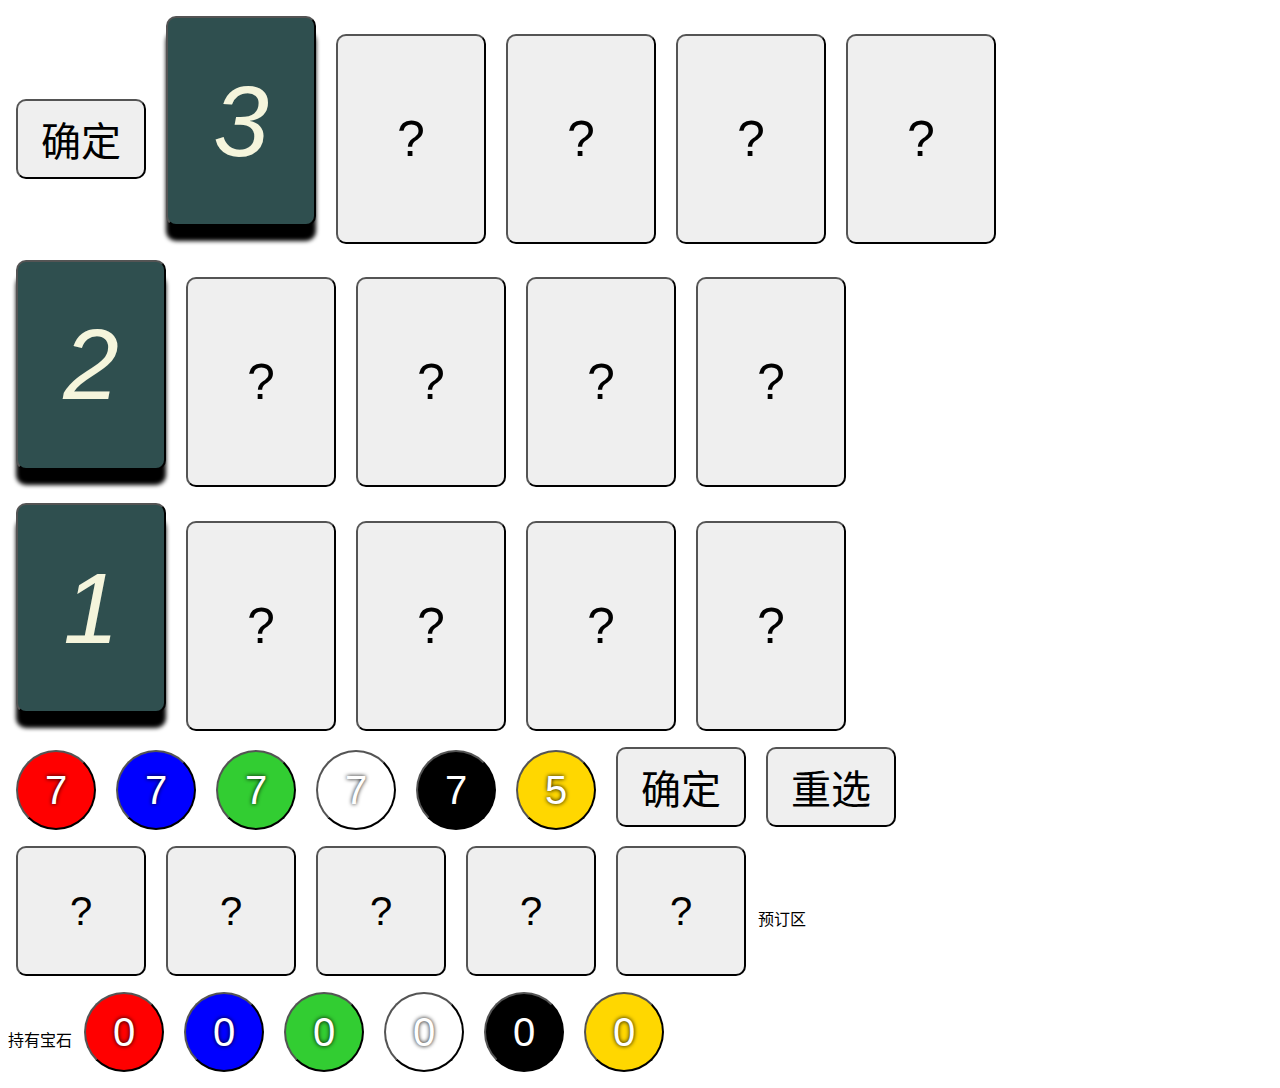
==== new_file.html @ a2141dc8 "init" ====
<!DOCTYPE html>
<html lang="zh-cn">
<head>
	<meta charset="UTF-8">
	<meta name="viewport" content="width=device-width, initial-scale=1.0">
	<title>宝石</title>
</head>
<body>
	<div id="main">
		<button class="submit" id="t1" type="button" onclick="your_turn()">确定</button>
		<label id="tips"> </label>
	    <button class="card unshown" id="row3card0" type="button" onclick="c('row3card0')">3</button>
	    <button class="card" id="row3card1" type="button" onclick="c('row3card1')">?</button>
	    <button class="card" id="row3card2" type="button" onclick="c('row3card2')">?</button>
	    <button class="card" id="row3card3" type="button" onclick="c('row3card3')">?</button>
	    <button class="card" id="row3card4" type="button" onclick="c('row3card4')">?</button>
	    <br>
		<button class="card unshown" id="row2card0" type="button" onclick="c('row2card0')">2</button>
		<button class="card" id="row2card1" type="button" onclick="c('row2card1')">?</button>
		<button class="card" id="row2card2" type="button" onclick="c('row2card2')">?</button>
		<button class="card" id="row2card3" type="button" onclick="c('row2card3')">?</button>
		<button class="card" id="row2card4" type="button" onclick="c('row2card4')">?</button>
		<br>
		<button class="card unshown" id="row1card0" type="button" onclick="c('row1card0')">1</button>
		<button class="card" id="row1card1" type="button" onclick="c('row1card1')">?</button>
		<button class="card" id="row1card2" type="button" onclick="c('row1card2')">?</button>
		<button class="card" id="row1card3" type="button" onclick="c('row1card3')">?</button>
		<button class="card" id="row1card4" type="button" onclick="c('row1card4')">?</button>
		<br>
			
		<button class="jewel red" id="jred" type="button" onclick="j('jred')">7</button>
		<button class="jewel blue" id="jblue" type="button" onclick="j('jblue')">7</button>
		<button class="jewel green" id="jgreen" type="button" onclick="j('jgreen')">7</button>
		<button class="jewel white" id="jwhite" type="button" onclick="j('jwhite')">7</button>
		<button class="jewel black" id="jblack" type="button" onclick="j('jblack')">7</button>
		<button class="jewel gold" id="jgold" type="button">5</button>
		<button class="submit" id="submit" type="button" onclick="submit()">确定</button>
		<button class="submit" id="retake" type="button" onclick="retake()">重选</button>
		<br>
			
		<button class="nobility" id="n1" type="button">?</button>
		<button class="nobility" id="n2" type="button">?</button>
		<button class="nobility" id="n3" type="button">?</button>
		<button class="nobility" id="n4" type="button">?</button>
		<button class="nobility" id="n5" type="button">?</button>
		
		<label id="tips">预订区</label>
		<button class="card booked" id="bookedcard0" type="button" onclick="bc('bookedcard0')"></button>
		<button class="card booked" id="bookedcard1" type="button" onclick="bc('bookedcard1')"></button>
		<button class="card booked" id="bookedcard2" type="button" onclick="bc('bookedcard2')"></button>
		<br>
		
		<label id="tips">持有宝石</label>
		<button class="jewel red" id="mjred" type="button" onclick="mj('mjred')">0</button>
		<button class="jewel blue" id="mjblue" type="button" onclick="mj('mjblue')">0</button>
		<button class="jewel green" id="mjgreen" type="button" onclick="mj('mjgreen')">0</button>
		<button class="jewel white" id="mjwhite" type="button" onclick="mj('mjwhite')">0</button>
		<button class="jewel black" id="mjblack" type="button" onclick="mj('mjblack')">0</button>
		<button class="jewel gold" id="mjgold" type="button"  onclick="mj('mjgold')">0</button>
		<br>
		
	</div>
</body>
<style>
    .card{
	    margin: 8px;
	    height: 210px;
	    width: 150px;
	    font-size: 50px;
	    border-radius: 10px;
	    cursor: pointer;
	}
	.unshown{
		background-color: darkslategrey;
		box-shadow: 0 15px 4px black;
		font-size:100px;
		font-style: italic;
		color: beige;
	}
	.booked{
		display: none;
	}
		
	.jewel{
	    margin-top: 80px;
	    margin: 8px;
	    height: 80px;
	    width: 80px;
	    font-size: 40px;
	    border-radius: 50%;
	    cursor: pointer;
		color: white;
		text-shadow: 0 0 4px black;
	}
	.red{
		background-color: red;
	}
	.blue{
		background-color: blue;
	}
	.green{
		background-color: limegreen;
	}
	.white{
		background-color: white;
	}
	.black{
		background-color: black;
	}
	.gold{
		background-color: gold;
	}
	.submit{
		margin-top: 80px;
		margin: 8px;
		height: 80px;
		width: 130px;
		font-size: 40px;
		border-radius: 10px;
	}
		
	.nobility{
	    margin-top: 80px;
	    margin: 8px;
	    height: 130px;
	    width: 130px;
	    font-size: 40px;
	    border-radius: 10px;
	}
</style>

<script>
	const colors = ["red","blue","green","white","black","gold"];
	function your_turn(){//标识现在是用户的回合，之后应修改为服务器发送
		//tips显示”轮到你了“
		enable_bookedcard();
		enable_cardontable();
		enable_jewelontable();
	}
	
	function enable_jewelontable(){
		for (i=0;i<5;i++){
			var button = document.getElementById('j'+colors[i]);
			if (button.innerText > 0) button.disabled = false;
		}
	}
	function enable_cardontable(){
		for (i=0;i<5;i++){
			for (j=1;j<4;j++){
				var button = document.getElementById("row" + j + "card" + i);
				if (button.innerText.length > 0) button.disabled = false;
			}
		}
	}
	function enable_bookedcard(){
		for (j=0;j<3;j++){
			var button = document.getElementById("bookedcard" + j);
			if (button.innerText.length > 0) button.disabled = false;
		}
	}
	
	function c(rowicardj){
		disable_bookedcard();
		disable_jewelontable();
		//if (canbuy){
			
			document.getElementById("buy").visibility = visible;
		//}
		//if (canbook){
			
			document.getElementById("book").visibility = visible;
		//}
		
	}
	function j(jcolor){
		
	}
	
	
	function retake(){
		
	}
	
	function enable_myjewel(){
		for (i=0;i<6;i++){
			var button = document.getElementById('mj'+colors[i]);
			if (button.innerText > 0) button.disabled = false;
		}
	}
</script>

</html>
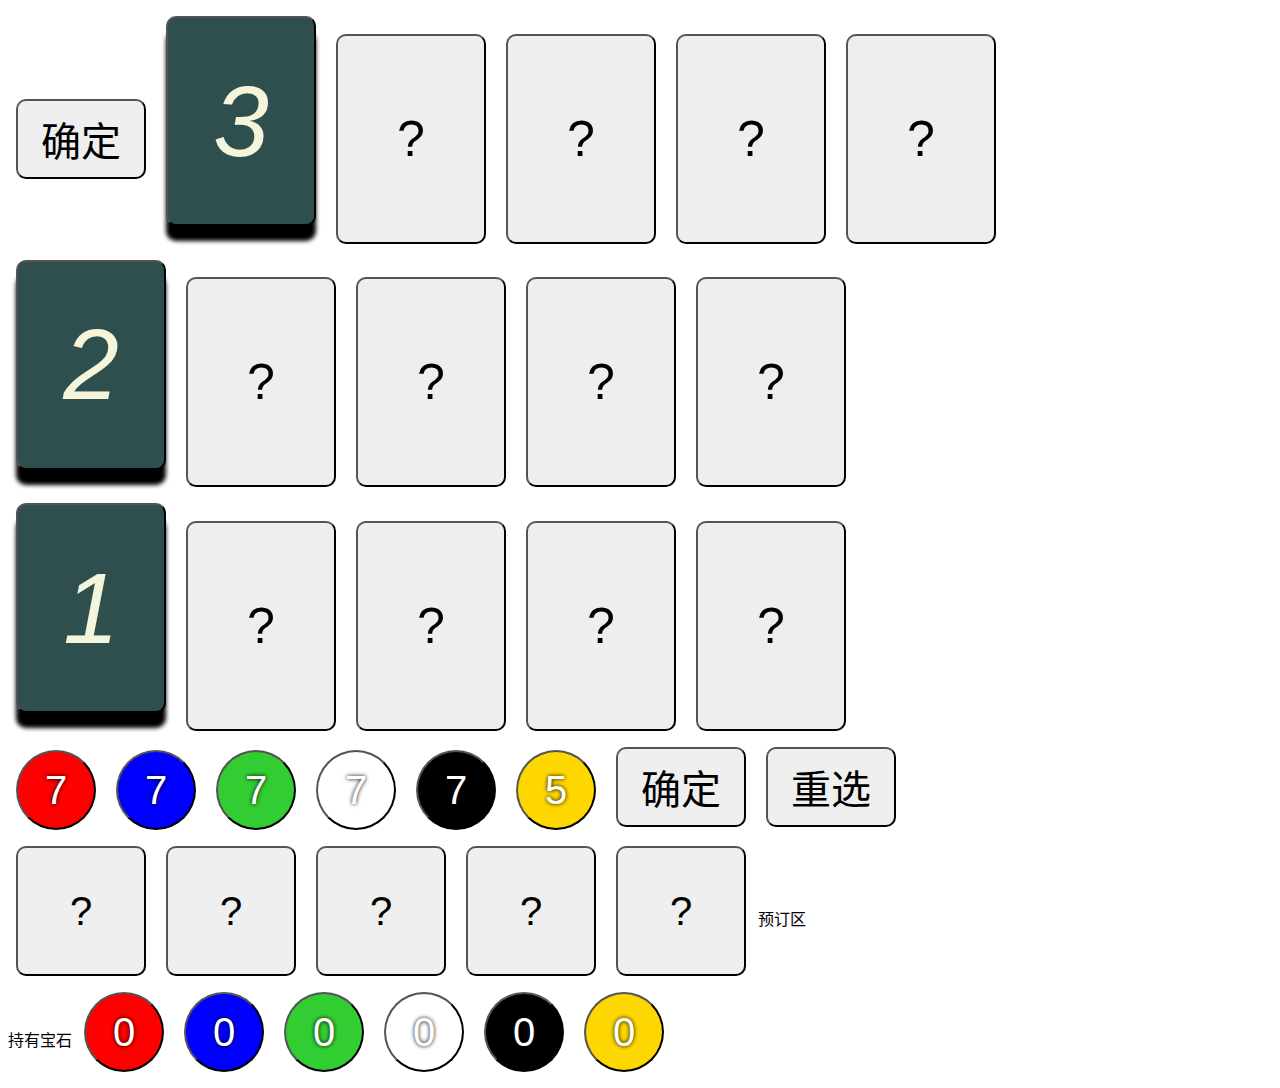
==== commit 88cfe097: "1" ====
--- a/new_file.html
+++ b/new_file.html
@@ -4,6 +4,7 @@
 	<meta charset="UTF-8">
 	<meta name="viewport" content="width=device-width, initial-scale=1.0">
 	<title>宝石</title>
+	<link rel="stylesheet" href="style.css">
 </head>
 <body>
 	<div id="main">
@@ -61,132 +62,10 @@
 		
 	</div>
 </body>
-<style>
-    .card{
-	    margin: 8px;
-	    height: 210px;
-	    width: 150px;
-	    font-size: 50px;
-	    border-radius: 10px;
-	    cursor: pointer;
-	}
-	.unshown{
-		background-color: darkslategrey;
-		box-shadow: 0 15px 4px black;
-		font-size:100px;
-		font-style: italic;
-		color: beige;
-	}
-	.booked{
-		display: none;
-	}
-		
-	.jewel{
-	    margin-top: 80px;
-	    margin: 8px;
-	    height: 80px;
-	    width: 80px;
-	    font-size: 40px;
-	    border-radius: 50%;
-	    cursor: pointer;
-		color: white;
-		text-shadow: 0 0 4px black;
-	}
-	.red{
-		background-color: red;
-	}
-	.blue{
-		background-color: blue;
-	}
-	.green{
-		background-color: limegreen;
-	}
-	.white{
-		background-color: white;
-	}
-	.black{
-		background-color: black;
-	}
-	.gold{
-		background-color: gold;
-	}
-	.submit{
-		margin-top: 80px;
-		margin: 8px;
-		height: 80px;
-		width: 130px;
-		font-size: 40px;
-		border-radius: 10px;
-	}
-		
-	.nobility{
-	    margin-top: 80px;
-	    margin: 8px;
-	    height: 130px;
-	    width: 130px;
-	    font-size: 40px;
-	    border-radius: 10px;
-	}
-</style>
 
-<script>
-	const colors = ["red","blue","green","white","black","gold"];
-	function your_turn(){//标识现在是用户的回合，之后应修改为服务器发送
-		//tips显示”轮到你了“
-		enable_bookedcard();
-		enable_cardontable();
-		enable_jewelontable();
-	}
+
+<script src="script.js">
 	
-	function enable_jewelontable(){
-		for (i=0;i<5;i++){
-			var button = document.getElementById('j'+colors[i]);
-			if (button.innerText > 0) button.disabled = false;
-		}
-	}
-	function enable_cardontable(){
-		for (i=0;i<5;i++){
-			for (j=1;j<4;j++){
-				var button = document.getElementById("row" + j + "card" + i);
-				if (button.innerText.length > 0) button.disabled = false;
-			}
-		}
-	}
-	function enable_bookedcard(){
-		for (j=0;j<3;j++){
-			var button = document.getElementById("bookedcard" + j);
-			if (button.innerText.length > 0) button.disabled = false;
-		}
-	}
-	
-	function c(rowicardj){
-		disable_bookedcard();
-		disable_jewelontable();
-		//if (canbuy){
-			
-			document.getElementById("buy").visibility = visible;
-		//}
-		//if (canbook){
-			
-			document.getElementById("book").visibility = visible;
-		//}
-		
-	}
-	function j(jcolor){
-		
-	}
-	
-	
-	function retake(){
-		
-	}
-	
-	function enable_myjewel(){
-		for (i=0;i<6;i++){
-			var button = document.getElementById('mj'+colors[i]);
-			if (button.innerText > 0) button.disabled = false;
-		}
-	}
 </script>
 
 </html>--- a/style.css
+++ b/style.css
@@ -0,0 +1,67 @@
+
+    .card{
+	    margin: 8px;
+	    height: 210px;
+	    width: 150px;
+	    font-size: 50px;
+	    border-radius: 10px;
+	    cursor: pointer;
+		background-color:#eee;
+	}
+	.unshown{
+		background-color: darkslategrey;
+		box-shadow: 0 15px 4px black;
+		font-size:100px;
+		font-style: italic;
+		color: beige;
+	}
+	.booked{
+		display: none;
+	}
+		
+	.jewel{
+	    margin-top: 80px;
+	    margin: 8px;
+	    height: 80px;
+	    width: 80px;
+	    font-size: 40px;
+	    border-radius: 50%;
+	    cursor: pointer;
+		color: white;
+		text-shadow: 0 0 4px black;
+	}
+	.red{
+		background-color: red;
+	}
+	.blue{
+		background-color: blue;
+	}
+	.green{
+		background-color: limegreen;
+	}
+	.white{
+		background-color: white;
+	}
+	.black{
+		background-color: black;
+	}
+	.gold{
+		background-color: gold;
+	}
+	.submit{
+		margin-top: 80px;
+		margin: 8px;
+		height: 80px;
+		width: 130px;
+		font-size: 40px;
+		border-radius: 10px;
+	}
+		
+	.nobility{
+	    margin-top: 80px;
+	    margin: 8px;
+	    height: 130px;
+	    width: 130px;
+	    font-size: 40px;
+	    border-radius: 10px;
+	}
